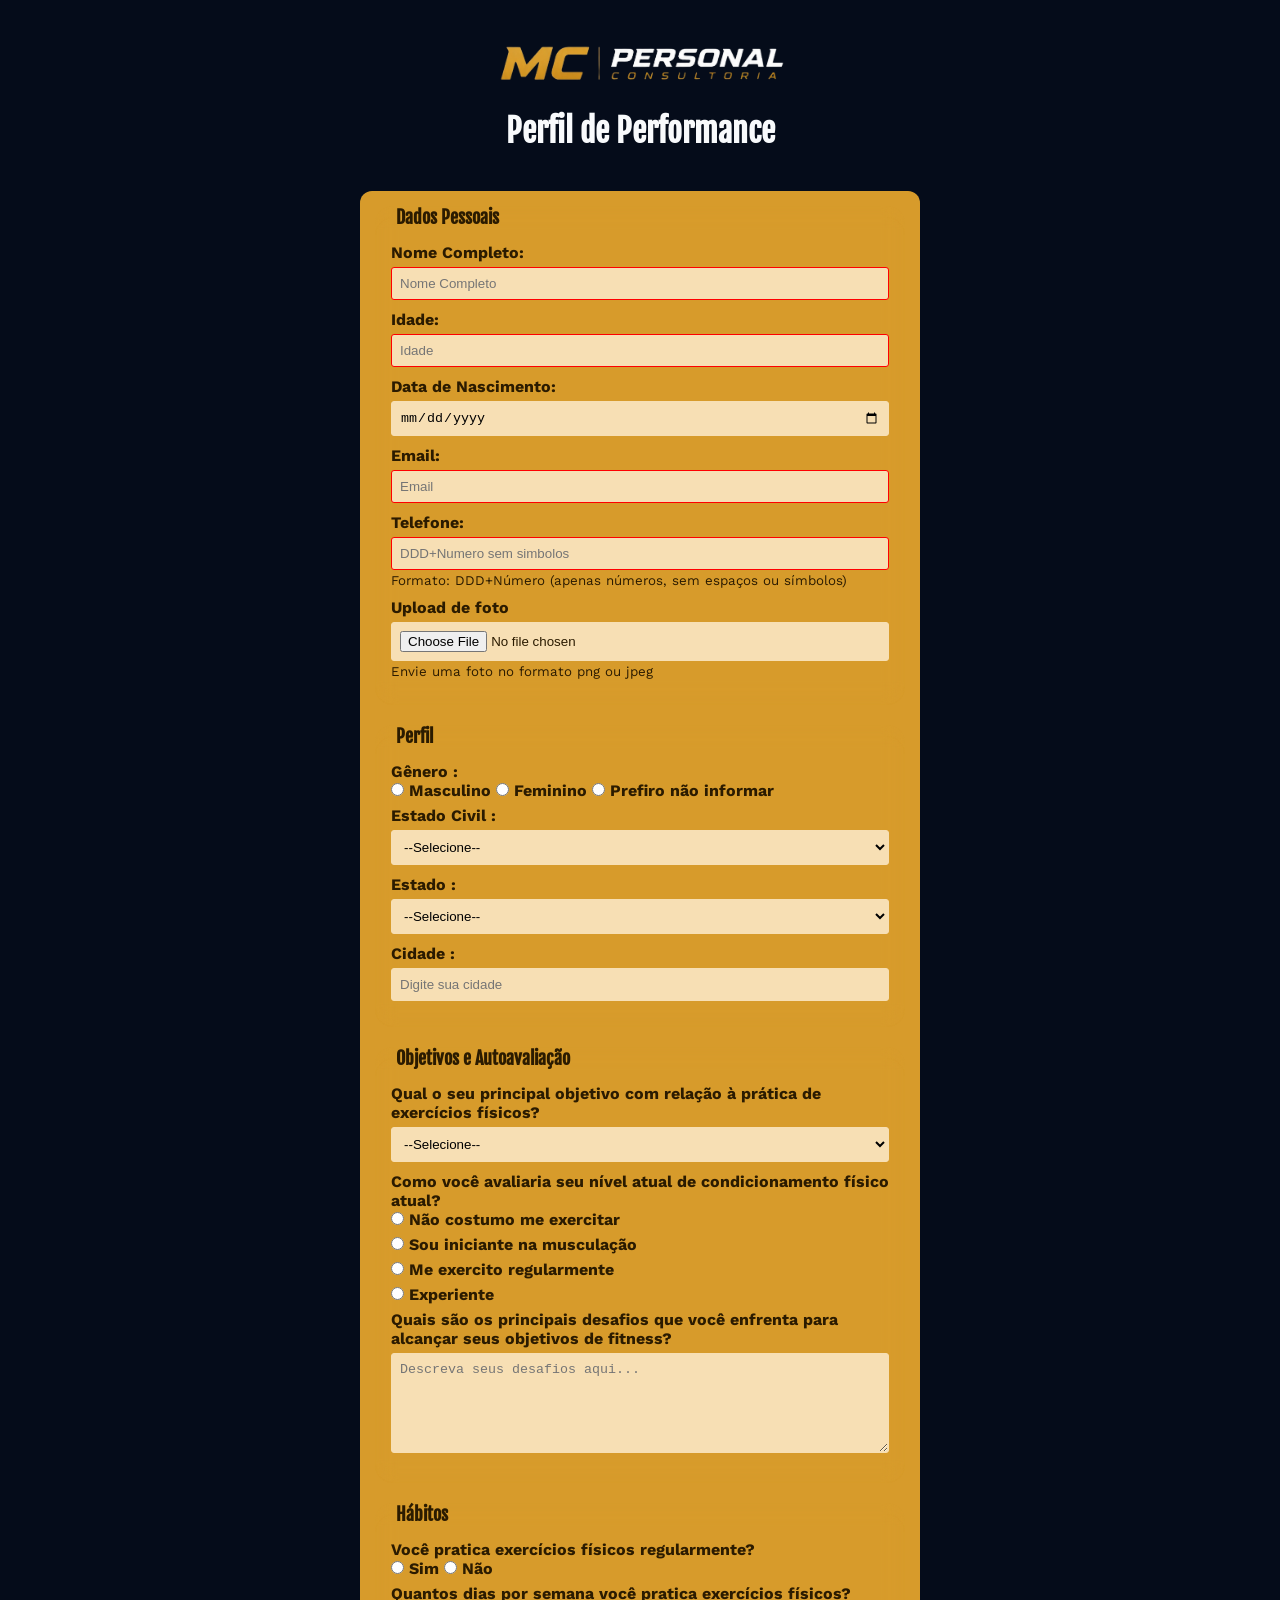
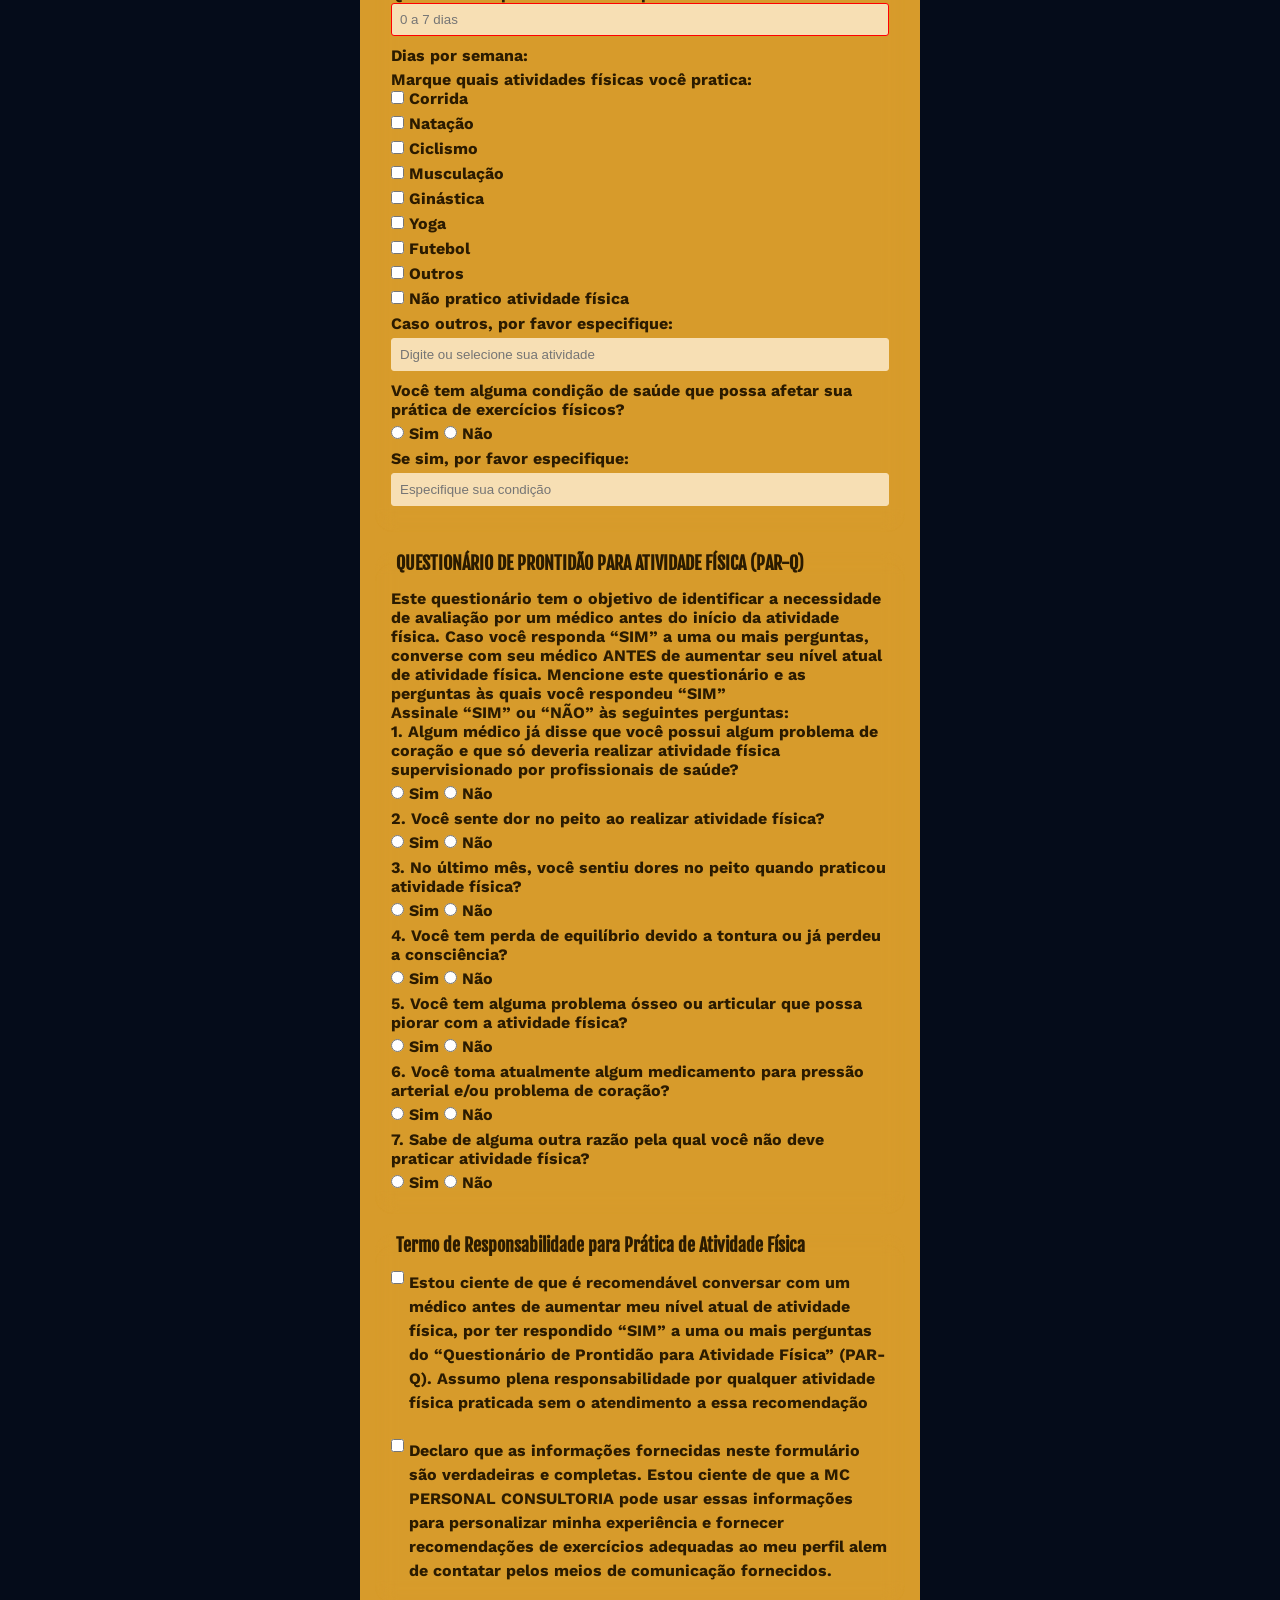
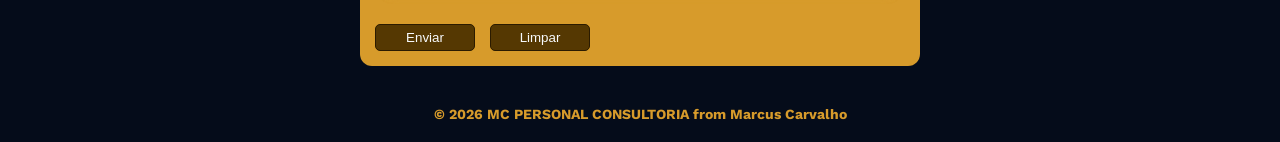
==== form.html @ f542020c "Cria pagina inicial e personalização de css completas" ====
<!DOCTYPE html>
<html lang="pt-br">
<head>
    <meta charset="UTF-8">
    <meta name="viewport" content="width=device-width, initial-scale=1.0">
    <meta name="description" content="Formulário de perfil de performance para personalização de treinos e acompanhamento de clientes da MC Personal Consultoria.">
    <meta property="og:title" content="Formulário de Perfil de Performance - MC Personal Consultoria">
    <meta property="og:description" content="Preencha o formulário para receber recomendações de exercícios personalizadas e acompanhamento especializado.">
    <meta property="og:image" content="assets/logo.png">
    
    <link rel="icon" href="assets/icon.png" type="image/x-icon">
    <link rel="stylesheet" href="css/style.css">
    <title>Formulário MCPC</title>
</head>
<body>
    <header>
        <img src="assets/logo.png" alt="Logo da MC Personal Consultoria" class="logo">
        <h1>Perfil de Performance</h1>
    </header>
    <main>
        <form action ="https://formsubmit.co/marcuscarvalho307@gmail.com" method = "post"><!-- method get pega os dados e envia na URL. o methodo post envia os dados como um reader em requisição ao backend -->
            <input type="hidden" name="_captcha" value="false">
            <input type="hidden" name="_next" value="sucess.html">   
            <fieldset>
                <legend>Dados Pessoais</legend>
                <label for = "name">Nome Completo:</label>
                <input id="name" type = "text" name = "Nome" placeholder="Nome Completo" required>
            
                 <br>
                <label for = "age">Idade:</label>
                <input id="age" type = "number" name = "Idade" placeholder="Idade" min = "15" max = "100" required>

                <br>
                <label for = "birth">Data de Nascimento:</label>
                <input id="birth" type = "date" name = "Data-de-Nascimento">

                <br>
                <label for = "email">Email:</label>
                <input id="email" type = "email" name = "Email-usuario" placeholder="Email" required>

                <br>
                <label for="phoneNumber">Telefone:</label>
                <input id="phoneNumber" type="tel" name="Telefone" placeholder = "DDD+Numero sem simbolos" pattern = [0-9]{11} required aria-describedby="phonehelp">
                <small id="phonehelp">Formato: DDD+Número (apenas números, sem espaços ou símbolos)</small>
                <br>
                <label for="image"> Upload de foto</label>
                <input id="image" type = "file" name = "Foto-usuario" accept="image/*">
                <small>Envie uma foto no formato png ou jpeg</small>
            </fieldset>
            <fieldset>
                <legend>Perfil</legend>
                <p>Gênero :</p>
                <input id="masc"type = "radio" name = "genero" value = "masculino" required>
                <label for = "masc">Masculino</label>

                <input id="fem"type = "radio" name = "genero" value = "feminino">
                <label for = "fem">Feminino</label>

                <input id="notInformed"type = "radio" name = "genero" value = "notInformed">
                <label for = "notInformed">Prefiro não informar</label>
                <br>
                
                <label for="status">Estado Civil :</label>
                <select id="status" name="estado-civil">
                    <option value="null">--Selecione--</option>
                    <option value="Casado">Casado</option>
                    <option value="Solteiro">Solteiro</option>
                    <option value="Divorciado">Divorciado</option>
                    <option value="casado">União estavel</option>
                </select>

                <br>
                <label for="state">Estado :</label>
                
                <select id="state" name="estado-residencia" required>
                    <option value="null">--Selecione--</option>
                    <option value="acre">Acre</option>
                    <option value="alagoas">Alagoas</option>
                    <option value="amapa">Amapá</option>
                    <option value="amazonas">Amazonas</option>
                    <option value="bahia">Bahia</option>
                    <option value="ceara">Ceará</option>
                    <option value="distrito-federal">Distrito Federal</option>
                    <option value="espirito-santo">Espírito Santo</option>
                    <option value="goias">Goiás</option>
                    <option value="maranha">Maranhão</option>
                    <option value="mato-grosso">Mato Grosso</option>
                    <option value="mato-grosso-do-sul">Mato Grosso do Sul</option>
                    <option value="minas-gerais">Minas Gerais</option>
                    <option value="para">Pará</option>
                    <option value="paraiba">Paraíba</option>
                    <option value="parana">Paraná</option>
                    <option value="pernambuco">Pernambuco</option>
                    <option value="piaui">Piauí</option>
                    <option value="rio-de-janeiro">Rio de Janeiro</option>
                    <option value="rio-grande-do-norte">Rio Grande do Norte</option>
                    <option value="rio-grande-do-sul">Rio Grande do Sul</option>
                    <option value="rondonia">Rondônia</option>
                    <option value="roraima">Roraima</option>
                    <option value="santa-catarina">Santa Catarina</option>
                    <option value="sao-paulo">São Paulo</option>
                    <option value="sergipe">Sergipe</option>
                    <option value="tocantins">Tocantins</option>
                </select>
                <br><label for="city">Cidade :</label>
                <input id="city" type = "text" name = "cidade" placeholder = "Digite sua cidade" >
            </fieldset>

            <fieldset>
                <legend>Objetivos e Autoavaliação</legend>
                <label for="fitnessgoal">Qual o seu principal objetivo com relação à prática de exercícios físicos?</label>
                <select id="fitnessgoal" name="objetivo" >
                    <option value="null">--Selecione--</option>
                    <option value="perda-peso">Perda de peso</option>
                    <option value="ganho-muscular">Ganho muscular</option>
                    <option value="melhora-saude">Melhora da saúde geral</option>
                    <option value="aumento-resistencia">Aumento da resistência física</option>
                    <option value="manutencao">Manter meu peso atual</option>
                </select>
                <br>
                
                <p>Como você avaliaria seu nível atual de condicionamento físico atual?</p>
                <input id="condition" type="radio" name="Nivel-de-treinamento" value="nao-pratico" required>
                <label for="condition">Não costumo me exercitar</label>
                <br>
                <input id="condition2" type="radio" name="Nivel-de-treinamento" value="iniciante">
                <label for="condition2">Sou iniciante na musculação</label>
                <br>
                <input id="condition3" type="radio" name="Nivel-de-treinamento" value="intermediario">
                <label for="condition3">Me exercito regularmente</label>
                <br>
                <input id="condition4" type="radio" name="Nivel-de-treinamento" value="experiente">
                <label for="condition4">Experiente</label>
                <br> 
                <label for="challenges">Quais são os principais desafios que você enfrenta para alcançar seus objetivos de fitness?</label><br>
                <textarea id="challenges" name="Dificuldades" rows="4" cols="50" placeholder="Descreva seus desafios aqui..."></textarea>
            </fieldset>
            <fieldset>
            
                <legend>Hábitos</legend>
                
                <p>Você pratica exercícios físicos regularmente?</p>
                <input id="exerciseYes" type = "radio" name = "habito-de-exercicio" value = "sim">
                <label for = "exerciseYes">Sim</label>
                <input id="exerciseNo" type = "radio" name = "habito-de-exercicio" value = "nao">
                <label for = "exerciseNo">Não</label><br>
                <p>Quantos dias por semana você pratica exercícios físicos?</p>
                
                <input id="frequencia"type = "number" name = "frequencia" min = "0" max = "7" placeholder="0 a 7 dias" required>
                <label for = "frequencia">Dias por semana:</label>

                <p>Marque quais atividades físicas você pratica:</p>
                <input id = "corrida" type="checkbox" name="atividades" value="corrida">
                <label for = "corrida">Corrida</label>
                <br>
                <input id = "natacao" type="checkbox" name="atividades" value="natacao">
                <label for = "natacao">Natação</label>
                <br>
                <input id = "ciclismo" type="checkbox" name="atividades" value="ciclismo">
                <label for = "ciclismo">Ciclismo</label>
                <br>
                <input id = "musculacao" type="checkbox" name="atividades" value="musculacao">
                <label for = "musculacao">Musculação</label>
                <br>
                <input id = "ginastica" type="checkbox" name="atividades" value="ginastica">
                <label for = "ginastica">Ginástica</label>
                <br>
                <input id = "yoga" type="checkbox" name="atividades" value="yoga">
                <label for = "yoga">Yoga</label>
                <br>
                <input id = "futebol" type="checkbox" name="atividades" value="futebol">
                <label for = "futebol">Futebol</label>
                <br>
                <input id = "outros" type="checkbox" name="atividades" value="outros">
                <label for = "outros">Outros</label><br>
                <input id="none" type="checkbox" name="atividades" value="none">
                <label for="none">Não pratico atividade física</label><br>

                <label for="otherexercise">Caso outros, por favor especifique:</label>

                <input list="exerciseOptions" id="otherexercise" name="Outras-atividades" type="text" placeholder="Digite ou selecione sua atividade">
                <datalist id="exerciseOptions">
                    <option value="exercicio-funcional">Exercício Funcional</option>
                    <option value="cardio">Cardio</option>
                    <option value="pilates">Pilates</option>
                    <option value="esporte-alternativo">Esporte Alternativo</option>
                    <option value="artes-marciais">Artes Marciais</option>
                </datalist>
                <br>
                <label for="healthCondition">Você tem alguma condição de saúde que possa afetar sua prática de exercícios físicos?</label><br>
                <input id="healthCondition" type="radio" name="Condicao-Saude" value="sim" required>
                <label for="healthCondition">Sim</label>
                <input id="healthConditionNo" type="radio" name="Condicao-Saude" value="nao">
                <label for="healthConditionNo">Não</label>
                <br>
                <label for="healthDetails">Se sim, por favor especifique:</label>
                <input id="healthDetails" type="text" name="detalhes-condicao-saude" placeholder="Especifique sua condição">
            </fieldset>
            <fieldset>
                <legend>QUESTIONÁRIO DE PRONTIDÃO PARA ATIVIDADE FÍSICA (PAR-Q)</legend>
                <p>Este questionário tem o objetivo de identificar a necessidade de avaliação por um médico antes do início da atividade física. Caso você responda “SIM” a uma ou mais perguntas, converse com seu médico ANTES de aumentar seu nível atual de atividade física. Mencione este questionário e as perguntas às quais você respondeu “SIM”</p>
                <p>Assinale “SIM” ou “NÃO” às seguintes perguntas:</p>
                <label for="q1">1. Algum médico já disse que você possui algum problema de coração e que só deveria realizar atividade física supervisionado por profissionais de saúde?</label><br>
                <input id="q1" type="radio" name="parq1" value="sim" required>
                <label for="q1">Sim</label>
                <input id="q1no" type="radio" name="parq1" value="nao">
                <label for="q1no">Não</label><br>

                <label for="q2">2. Você sente dor no peito ao realizar atividade física?</label><br>
                <input id="q2" type="radio" name="parq2" value="sim" required>
                <label for="q2">Sim</label>
                <input id="q2no" type="radio" name="parq2" value="nao">
                <label for="q2no">Não</label><br>

                <label for="q3">3. No último mês, você sentiu dores no peito quando praticou atividade física?</label><br>
                <input id="q3" type="radio" name="parq3" value="sim" required>
                <label for="q3">Sim</label>
                <input id="q3no" type="radio" name="parq3" value="nao">
                <label for="q3no">Não</label><br>

                <label for="q4">4. Você tem perda de equilíbrio devido a tontura ou já perdeu a consciência?</label><br>
                <input id="q4" type="radio" name="parq4" value="sim" required>
                <label for="q4">Sim</label>
                <input id="q4no" type="radio" name="parq4" value="nao">
                <label for="q4no">Não</label><br>

                <label for="q5">5. Você tem alguma problema ósseo ou articular que possa piorar com a atividade física?</label><br>
                <input id="q5" type="radio" name="parq5" value ="sim" required>
                <label for="q5">Sim</label>
                <input id="q5no" type="radio" name="parq5" value="nao">
                <label for="q5no">Não</label><br>

                <label for="q6">6. Você toma atualmente algum medicamento para pressão arterial e/ou problema de coração?</label><br>
                <input id="q6" type="radio" name="parq6" value="sim" required>
                <label for="q6">Sim</label>
                <input id="q6no" type="radio" name="parq6" value="nao">
                <label for="q6no">Não</label><br>

                <label for="q7">7. Sabe de alguma outra razão pela qual você não deve praticar atividade física?</label><br>
                <input id="q7" type="radio" name="parq7" value="sim" required>
                <label for="q7">Sim</label>
                <input id="q7no" type="radio" name="parq7" value="nao">
                <label for="q7no">Não</label><br>

            </fieldset>
            <fieldset>
                <legend>Termo de Responsabilidade para Prática de Atividade Física</legend>
                
                <label class="checkbox-label" for="userLgpdTerm">
                    <input id="userLgpdTerm" type="checkbox" name="userLgpd" value="Accepted" required> <strong>Estou ciente de que é recomendável conversar com um médico antes de aumentar meu nível atual de atividade física, por ter respondido “SIM” a uma ou mais perguntas do “Questionário de Prontidão para Atividade Física” (PAR-Q). Assumo plena responsabilidade por qualquer atividade física praticada sem o atendimento a essa recomendação</strong>
                </label><br>
                
                <label class="checkbox-label" for="userTerms">
                    <input id="userTerms" type="checkbox" name="userTerms" value="Accepted" required>
                    <strong>Declaro que as informações fornecidas neste formulário são verdadeiras e completas. Estou ciente de que a MC PERSONAL CONSULTORIA pode usar essas informações para personalizar minha experiência e fornecer recomendações de exercícios adequadas ao meu perfil alem de contatar pelos meios de comunicação fornecidos.</strong>
                </label>
            </fieldset>
            
            <button type="submit" aria-label="Enviar formulário">Enviar</button> 
            <button type="reset" aria-label="Limpar formulário">Limpar</button>            
        </form>
    </main>
    <footer>
        <p class="devby">© 2026 MC PERSONAL CONSULTORIA from <a class = "linkdevby" href="https://www.instagram.com/marcuscrvl/" target="_blank">Marcus Carvalho</a></p>
    </footer>
</body>
</html>
---- css/style.css ----
@import url('https://fonts.googleapis.com/css2?family=Fjalla+One&family=Work+Sans:ital,wght@0,100..900;1,100..900&display=swap');

:root{
    /* Cores */
    --primary-color: #050c1a;
    --secondary-color: #D79B2B;
    --tertiary-color: #f7dfb4;
    --accent-color: #553802;
    --light-color: #F8FAFC;
    --alternate-color: #2b1b00;

    /* Tipografia */
    --title-font: 'Fjalla One', sans-serif;
    --secondary-font: 'Work Sans', sans-serif; 
}
* {
    box-sizing: border-box;
    margin: 0;
    padding: 0;

}

body {
    font-family: var(--secondary-font);
    background-color: var(--primary-color);
    color:var(--alternate-color);
    margin: 0;
    padding: 20px;
    align-items: center;
    display: flex;
    flex-direction: column;
    width: 100%;
    max-width: 600px;
    margin: 0 auto;
}
header {
    text-align: center;
    margin-bottom: 20px;
}

.logo, .logo-sucess-page{
    width: 300px;
    height: auto;
    margin-top: 20px;
    margin-bottom: 20px;
}
h1 {
    font-family: var(--title-font);
    color: var(--light-color);
    margin-bottom: 20px;
}
p{
    font-weight: bold;
}

form {
    background-color: var(--secondary-color);
    padding: 15px;
    border-radius: 12px;
    
}
fieldset{
    padding: 15px;
    border: 1px solid rgba(215,155,43,.2);
    border-radius: 18px;
    backdrop-filter: blur(10px);
    margin-bottom: 20px;
}
legend {
    font-weight: bold;
    font-size: 18px;
    font-family: var(--title-font);
    padding: 0 5px;   
}
label{
    display: inline-block;
    margin-bottom: 5px;
    font-weight: bold;
}
input[type="tel"], 
input[type="file"]{
    margin-bottom: 0px;
}
small{
    display: inline-block;
    margin-bottom: 10px;
    
}

.checkbox-label{
    display:flex;
    align-items:flex-start;
    gap: 5px;
    line-height: 1.5;
}

input, select, textarea{
    width: 100%;
    padding: 8px;
    margin-bottom: 10px;
    border: 1px solid var(--tertiary-color);
    border-radius: 3px;
    background-color: var(--tertiary-color);
    cursor: pointer;
}
textarea{
    min-height: 100px;
}
input[type="checkbox"],
input[type="radio"]{
    width: auto;  
}
input:invalid,select:invalid, textarea:invalid{
    border-color: red;
}
button {
    width: 100px;
    background-color: var(--accent-color);
    color: var(--light-color);
    border: 1px solid var(--alternate-color);
    border-radius: 5px;
    cursor: pointer;
    margin-right: 10px;
    padding: 5px;
}
button[type="submit"]:hover {
    background-color:green;
    transition: background-color 0.3s ease;
}
button[type="reset"]:hover {
    background-color: red;
    transition: background-color 0.3s ease;
}
.devby{
    font-family: var(--secondary-font);
    color: var(--secondary-color);
    margin-top: 20px;
    font-size: 14px;
}
.linkdevby{
    color: var(--secondary-color);
    text-decoration: none;
}
.linkdevby:hover{
    color: var(--accent-color);
    transition: color 1.3s ease;
    
}
footer {
    margin-top: 20px;
    text-align: center;
    
    bottom: 20px;
}
.logo-sucess-page {
    width: 200px;
    height: auto;
    margin-top: 20px;
}
.sucess-title{
    font-family: var(--title-font);
    text-align: center;
    margin-top: 20px;
}


.links-section{
    display: flex;
    flex-direction: column;
    justify-content: center;
    gap: 20px;
    margin-top: 20px;
    align-items: center;
}
.links-sucess{
    background-color: var(--secondary-color);
    color: var(--alternate-color);
    text-decoration: none;
    margin-right: 10px;
    font-size: 24px;
    display: flex;
    align-items: center;
    gap: 10px;
    border: 1px solid var(--secondary-color);
    padding: 10px 20px;
    border-radius: 16px;
    width: 240px;
    justify-content: center;
}
.links-sucess:hover{
    color: var(--accent-color);
    transition: color 0.3s ease;
    transform: scale(1.1);
}
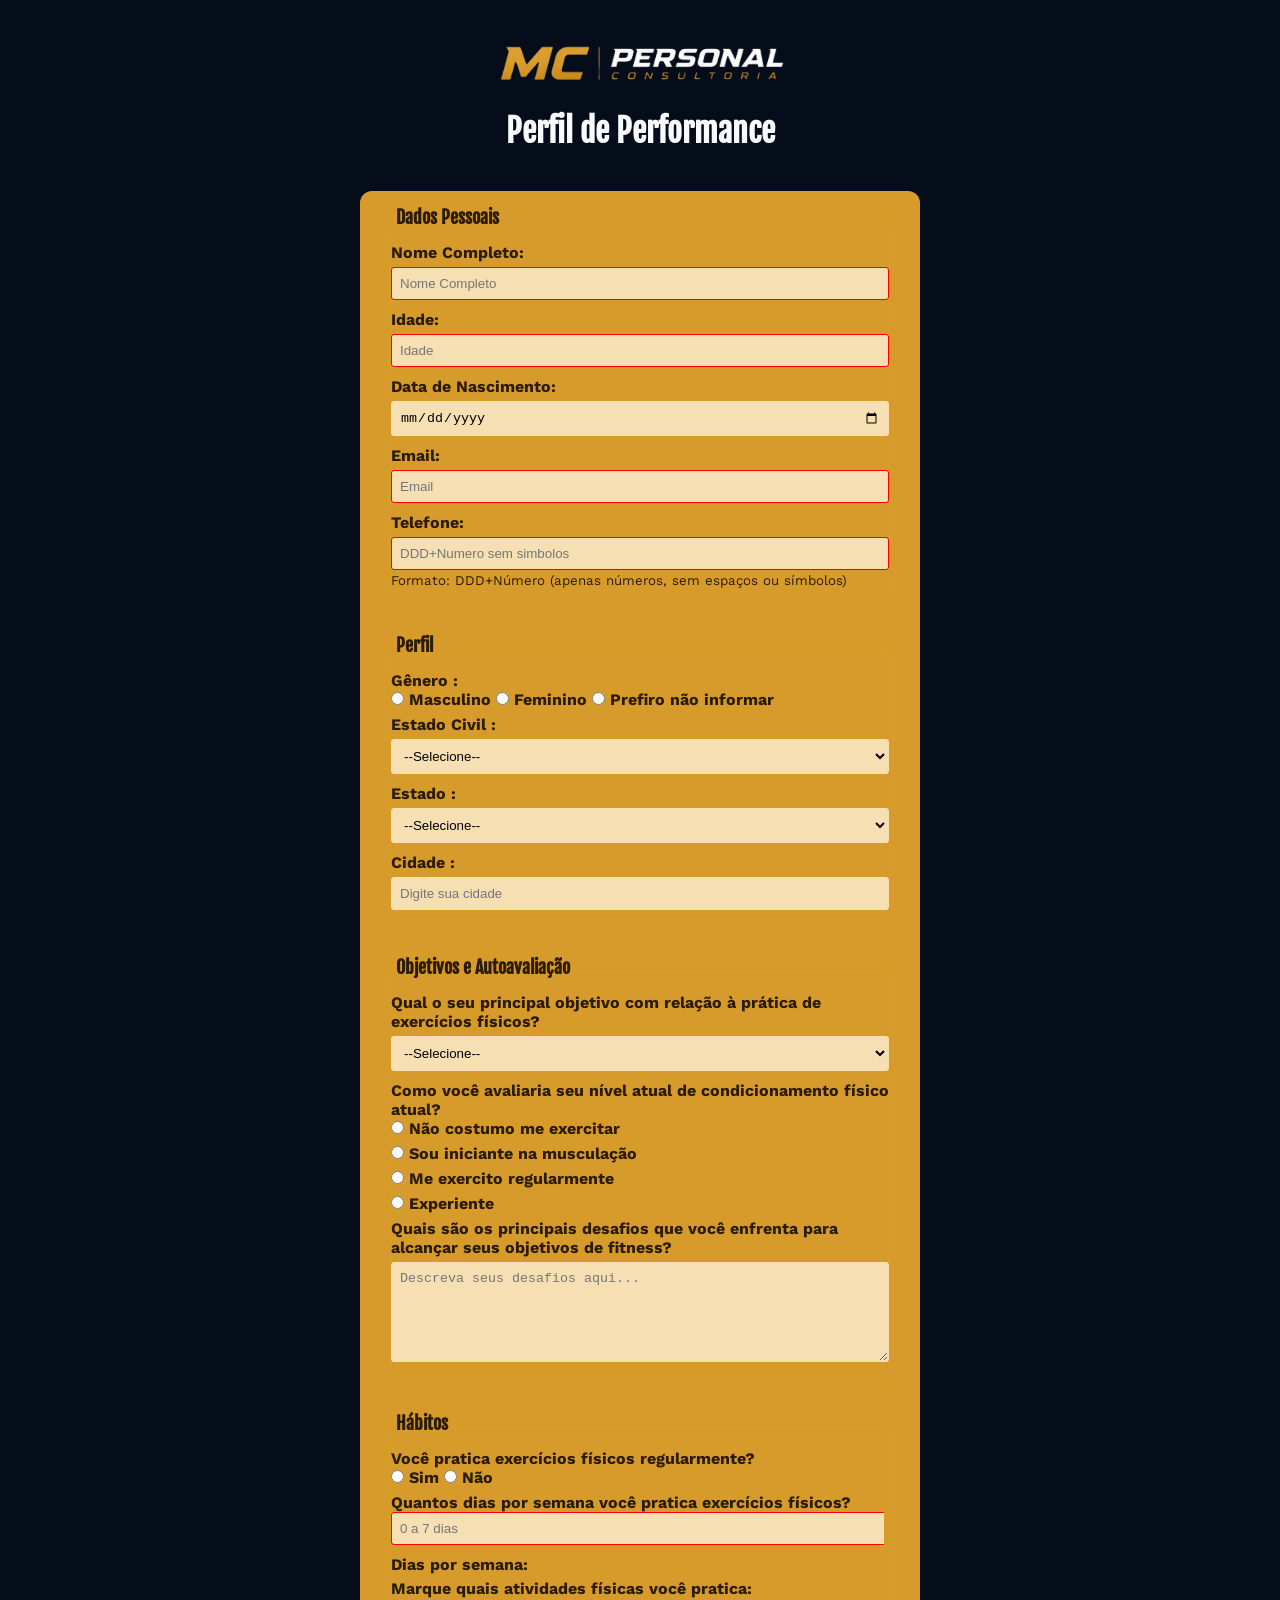
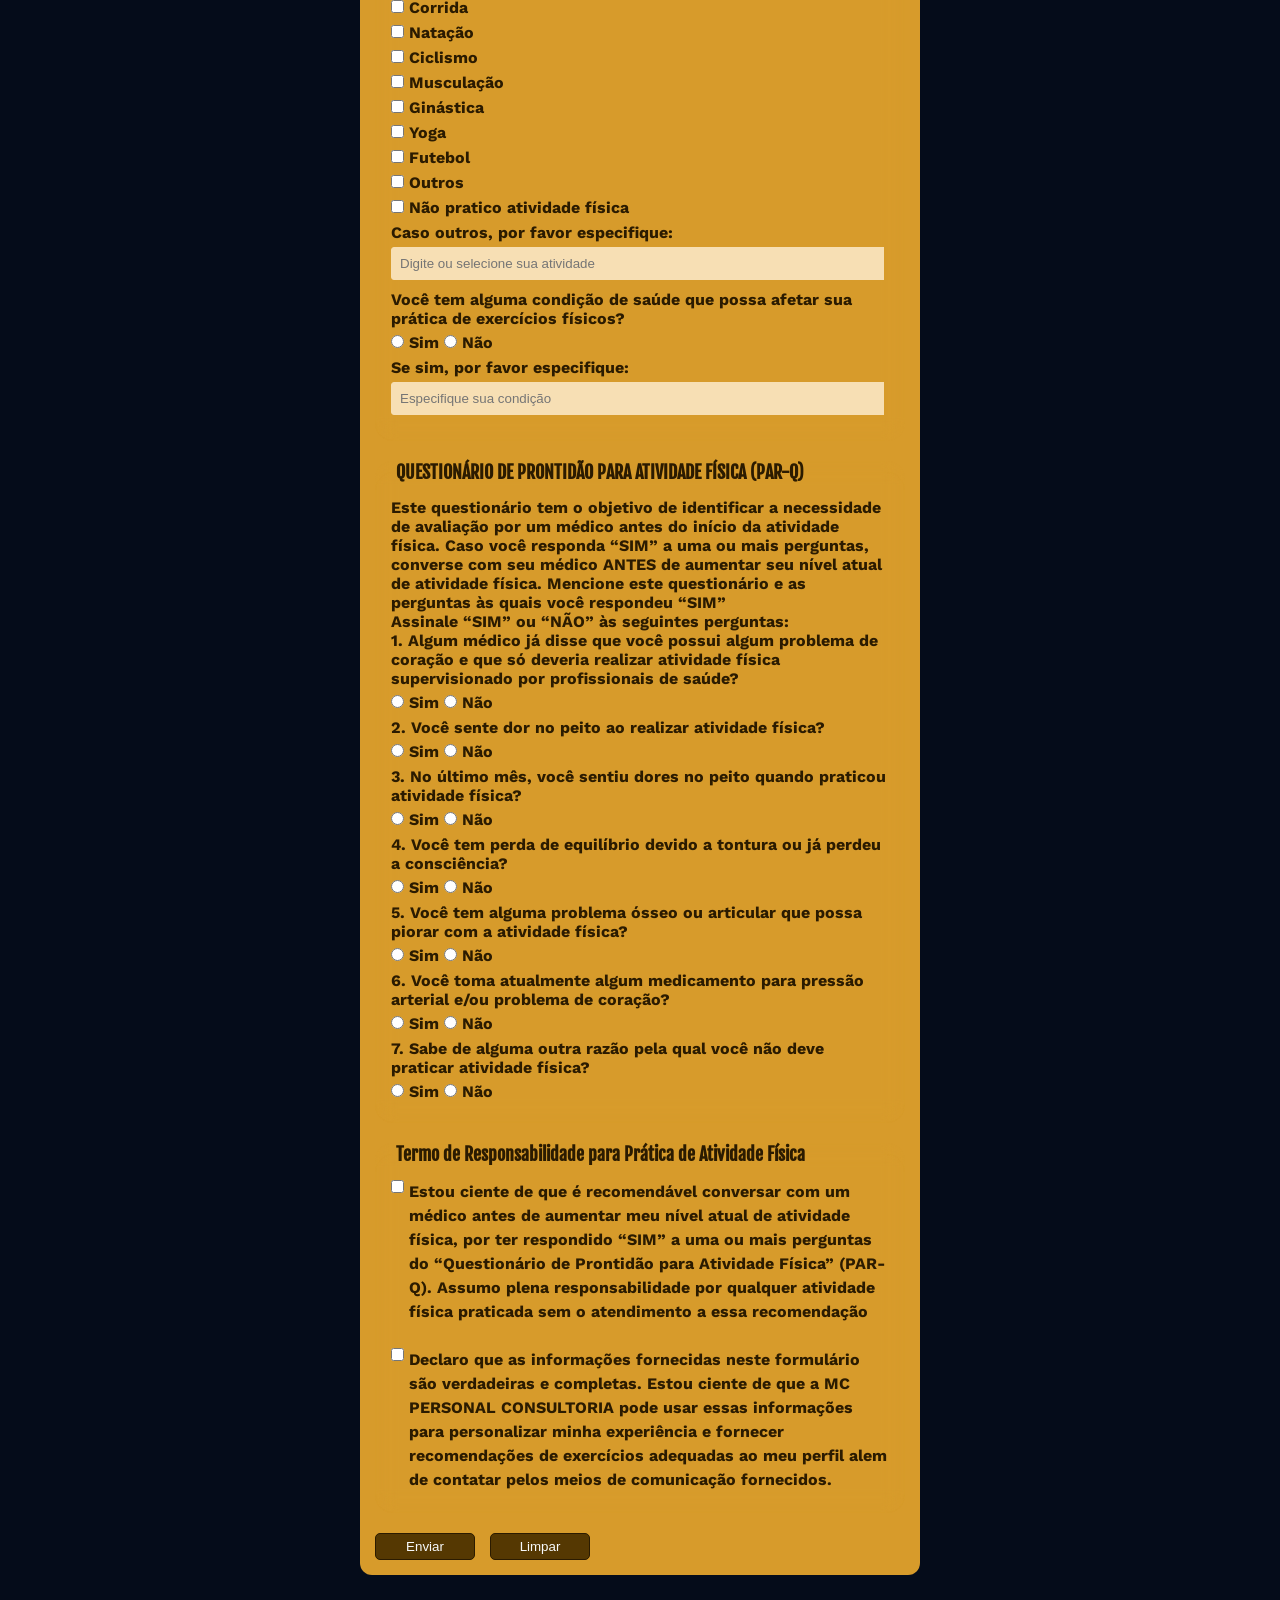
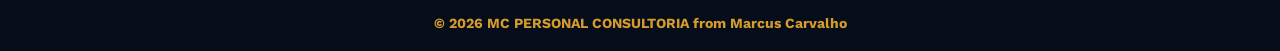
==== commit faa3e316: "faz melhorias no site" ====
--- a/form.html
+++ b/form.html
@@ -1,267 +1,265 @@
 <!DOCTYPE html>
 <html lang="pt-br">
-<head>
-    <meta charset="UTF-8">
-    <meta name="viewport" content="width=device-width, initial-scale=1.0">
-    <meta name="description" content="Formulário de perfil de performance para personalização de treinos e acompanhamento de clientes da MC Personal Consultoria.">
-    <meta property="og:title" content="Formulário de Perfil de Performance - MC Personal Consultoria">
-    <meta property="og:description" content="Preencha o formulário para receber recomendações de exercícios personalizadas e acompanhamento especializado.">
-    <meta property="og:image" content="assets/logo.png">
-    
-    <link rel="icon" href="assets/icon.png" type="image/x-icon">
-    <link rel="stylesheet" href="css/style.css">
-    <title>Formulário MCPC</title>
-</head>
-<body>
-    <header>
-        <img src="assets/logo.png" alt="Logo da MC Personal Consultoria" class="logo">
-        <h1>Perfil de Performance</h1>
-    </header>
-    <main>
-        <form action ="https://formsubmit.co/marcuscarvalho307@gmail.com" method = "post"><!-- method get pega os dados e envia na URL. o methodo post envia os dados como um reader em requisição ao backend -->
-            <input type="hidden" name="_captcha" value="false">
-            <input type="hidden" name="_next" value="sucess.html">   
-            <fieldset>
-                <legend>Dados Pessoais</legend>
-                <label for = "name">Nome Completo:</label>
-                <input id="name" type = "text" name = "Nome" placeholder="Nome Completo" required>
-            
-                 <br>
-                <label for = "age">Idade:</label>
-                <input id="age" type = "number" name = "Idade" placeholder="Idade" min = "15" max = "100" required>
-
-                <br>
-                <label for = "birth">Data de Nascimento:</label>
-                <input id="birth" type = "date" name = "Data-de-Nascimento">
-
-                <br>
-                <label for = "email">Email:</label>
-                <input id="email" type = "email" name = "Email-usuario" placeholder="Email" required>
-
-                <br>
-                <label for="phoneNumber">Telefone:</label>
-                <input id="phoneNumber" type="tel" name="Telefone" placeholder = "DDD+Numero sem simbolos" pattern = [0-9]{11} required aria-describedby="phonehelp">
-                <small id="phonehelp">Formato: DDD+Número (apenas números, sem espaços ou símbolos)</small>
-                <br>
-                <label for="image"> Upload de foto</label>
-                <input id="image" type = "file" name = "Foto-usuario" accept="image/*">
-                <small>Envie uma foto no formato png ou jpeg</small>
-            </fieldset>
-            <fieldset>
-                <legend>Perfil</legend>
-                <p>Gênero :</p>
-                <input id="masc"type = "radio" name = "genero" value = "masculino" required>
-                <label for = "masc">Masculino</label>
-
-                <input id="fem"type = "radio" name = "genero" value = "feminino">
-                <label for = "fem">Feminino</label>
-
-                <input id="notInformed"type = "radio" name = "genero" value = "notInformed">
-                <label for = "notInformed">Prefiro não informar</label>
-                <br>
+    <head>
+        <meta charset="UTF-8">
+        <meta name="viewport" content="width=device-width, initial-scale=1.0">
+        <meta name="description" content="Formulário de perfil de performance para personalização de treinos e acompanhamento de clientes da MC Personal Consultoria.">
+        <meta property="og:title" content="Formulário de Perfil de Performance - MC Personal Consultoria">
+        <meta property="og:description" content="Preencha o formulário para receber recomendações de exercícios personalizadas e acompanhamento especializado.">
+        <meta property="og:image" content="assets/logo.png">
+        
+        <link rel="icon" href="assets/icon.png" type="image/x-icon">
+        <link rel="stylesheet" href="css/style.css">
+        <title>Formulário MCPC</title>
+    </head>
+    <body>
+        <header>
+            <img src="assets/logo.png" alt="Logo da MC Personal Consultoria" class="logo">
+            <h1>Perfil de Performance</h1>
+        </header>
+        <main>
+            <form action ="https://formsubmit.co/marcuscarvalho307@gmail.com" method = "POST"><!-- method get pega os dados e envia na URL. o methodo post envia os dados como um reader em requisição ao backend --><input type="hidden" name="_template" value="table">
+                <input type="hidden" name="_subject" value="Novo lead MC Personal">
+                <input type="hidden" name="_captcha" value="false">
+                <input type="hidden" name="_next" value="https://marcuscvl.github.io/Forms-de-pesquisa-mcpersonal/sucess.html">   
+                <fieldset>
+                    <legend>Dados Pessoais</legend>
+                    <label for = "name">Nome Completo:</label>
+                    <input id="name" type = "text" name = "Nome" placeholder="Nome Completo" required>
                 
-                <label for="status">Estado Civil :</label>
-                <select id="status" name="estado-civil">
-                    <option value="null">--Selecione--</option>
-                    <option value="Casado">Casado</option>
-                    <option value="Solteiro">Solteiro</option>
-                    <option value="Divorciado">Divorciado</option>
-                    <option value="casado">União estavel</option>
-                </select>
-
-                <br>
-                <label for="state">Estado :</label>
+                    <br>
+                    <label for = "age">Idade:</label>
+                    <input id="age" type = "number" name = "Idade" placeholder="Idade" min = "15" max = "100" required>
+
+                    <br>
+                    <label for = "birth">Data de Nascimento:</label>
+                    <input id="birth" type = "date" name = "Data-de-Nascimento">
+
+                    <br>
+                    <label for = "email">Email:</label>
+                    <input id="email" type = "email" name = "Email-usuario" placeholder="Email" required>
+
+                    <br>
+                    <label for="phoneNumber">Telefone:</label>
+                    <input id="phoneNumber" type="tel" name="Telefone" placeholder = "DDD+Numero sem simbolos" pattern = [0-9]{11} required aria-describedby="phonehelp">
+                    <small id="phonehelp">Formato: DDD+Número (apenas números, sem espaços ou símbolos)</small>
+                    
+                </fieldset>
+                <fieldset>
+                    <legend>Perfil</legend>
+                    <p>Gênero :</p>
+                    <input id="masc"type = "radio" name = "genero" value = "masculino" required>
+                    <label for = "masc">Masculino</label>
+
+                    <input id="fem"type = "radio" name = "genero" value = "feminino">
+                    <label for = "fem">Feminino</label>
+
+                    <input id="notInformed"type = "radio" name = "genero" value = "notInformed">
+                    <label for = "notInformed">Prefiro não informar</label>
+                    <br>
+                    
+                    <label for="status">Estado Civil :</label>
+                    <select id="status" name="estado-civil">
+                        <option value="null">--Selecione--</option>
+                        <option value="Casado">Casado</option>
+                        <option value="Solteiro">Solteiro</option>
+                        <option value="Divorciado">Divorciado</option>
+                        <option value="casado">União estavel</option>
+                    </select>
+
+                    <br>
+                    <label for="state">Estado :</label>
+                    
+                    <select id="state" name="estado-residencia" required>
+                        <option value="null">--Selecione--</option>
+                        <option value="acre">Acre</option>
+                        <option value="alagoas">Alagoas</option>
+                        <option value="amapa">Amapá</option>
+                        <option value="amazonas">Amazonas</option>
+                        <option value="bahia">Bahia</option>
+                        <option value="ceara">Ceará</option>
+                        <option value="distrito-federal">Distrito Federal</option>
+                        <option value="espirito-santo">Espírito Santo</option>
+                        <option value="goias">Goiás</option>
+                        <option value="maranha">Maranhão</option>
+                        <option value="mato-grosso">Mato Grosso</option>
+                        <option value="mato-grosso-do-sul">Mato Grosso do Sul</option>
+                        <option value="minas-gerais">Minas Gerais</option>
+                        <option value="para">Pará</option>
+                        <option value="paraiba">Paraíba</option>
+                        <option value="parana">Paraná</option>
+                        <option value="pernambuco">Pernambuco</option>
+                        <option value="piaui">Piauí</option>
+                        <option value="rio-de-janeiro">Rio de Janeiro</option>
+                        <option value="rio-grande-do-norte">Rio Grande do Norte</option>
+                        <option value="rio-grande-do-sul">Rio Grande do Sul</option>
+                        <option value="rondonia">Rondônia</option>
+                        <option value="roraima">Roraima</option>
+                        <option value="santa-catarina">Santa Catarina</option>
+                        <option value="sao-paulo">São Paulo</option>
+                        <option value="sergipe">Sergipe</option>
+                        <option value="tocantins">Tocantins</option>
+                    </select>
+                    <br><label for="city">Cidade :</label>
+                    <input id="city" type = "text" name = "cidade" placeholder = "Digite sua cidade" >
+                </fieldset>
+
+                <fieldset>
+                    <legend>Objetivos e Autoavaliação</legend>
+                    <label for="fitnessgoal">Qual o seu principal objetivo com relação à prática de exercícios físicos?</label>
+                    <select id="fitnessgoal" name="objetivo" >
+                        <option value="null">--Selecione--</option>
+                        <option value="perda-peso">Perda de peso</option>
+                        <option value="ganho-muscular">Ganho muscular</option>
+                        <option value="melhora-saude">Melhora da saúde geral</option>
+                        <option value="aumento-resistencia">Aumento da resistência física</option>
+                        <option value="manutencao">Manter meu peso atual</option>
+                    </select>
+                    <br>
+                    
+                    <p>Como você avaliaria seu nível atual de condicionamento físico atual?</p>
+                    <input id="condition" type="radio" name="Nivel-de-treinamento" value="nao-pratico" required>
+                    <label for="condition">Não costumo me exercitar</label>
+                    <br>
+                    <input id="condition2" type="radio" name="Nivel-de-treinamento" value="iniciante">
+                    <label for="condition2">Sou iniciante na musculação</label>
+                    <br>
+                    <input id="condition3" type="radio" name="Nivel-de-treinamento" value="intermediario">
+                    <label for="condition3">Me exercito regularmente</label>
+                    <br>
+                    <input id="condition4" type="radio" name="Nivel-de-treinamento" value="experiente">
+                    <label for="condition4">Experiente</label>
+                    <br> 
+                    <label for="challenges">Quais são os principais desafios que você enfrenta para alcançar seus objetivos de fitness?</label><br>
+                    <textarea id="challenges" name="Dificuldades" rows="4" cols="50" placeholder="Descreva seus desafios aqui..."></textarea>
+                </fieldset>
+                <fieldset>
                 
-                <select id="state" name="estado-residencia" required>
-                    <option value="null">--Selecione--</option>
-                    <option value="acre">Acre</option>
-                    <option value="alagoas">Alagoas</option>
-                    <option value="amapa">Amapá</option>
-                    <option value="amazonas">Amazonas</option>
-                    <option value="bahia">Bahia</option>
-                    <option value="ceara">Ceará</option>
-                    <option value="distrito-federal">Distrito Federal</option>
-                    <option value="espirito-santo">Espírito Santo</option>
-                    <option value="goias">Goiás</option>
-                    <option value="maranha">Maranhão</option>
-                    <option value="mato-grosso">Mato Grosso</option>
-                    <option value="mato-grosso-do-sul">Mato Grosso do Sul</option>
-                    <option value="minas-gerais">Minas Gerais</option>
-                    <option value="para">Pará</option>
-                    <option value="paraiba">Paraíba</option>
-                    <option value="parana">Paraná</option>
-                    <option value="pernambuco">Pernambuco</option>
-                    <option value="piaui">Piauí</option>
-                    <option value="rio-de-janeiro">Rio de Janeiro</option>
-                    <option value="rio-grande-do-norte">Rio Grande do Norte</option>
-                    <option value="rio-grande-do-sul">Rio Grande do Sul</option>
-                    <option value="rondonia">Rondônia</option>
-                    <option value="roraima">Roraima</option>
-                    <option value="santa-catarina">Santa Catarina</option>
-                    <option value="sao-paulo">São Paulo</option>
-                    <option value="sergipe">Sergipe</option>
-                    <option value="tocantins">Tocantins</option>
-                </select>
-                <br><label for="city">Cidade :</label>
-                <input id="city" type = "text" name = "cidade" placeholder = "Digite sua cidade" >
-            </fieldset>
-
-            <fieldset>
-                <legend>Objetivos e Autoavaliação</legend>
-                <label for="fitnessgoal">Qual o seu principal objetivo com relação à prática de exercícios físicos?</label>
-                <select id="fitnessgoal" name="objetivo" >
-                    <option value="null">--Selecione--</option>
-                    <option value="perda-peso">Perda de peso</option>
-                    <option value="ganho-muscular">Ganho muscular</option>
-                    <option value="melhora-saude">Melhora da saúde geral</option>
-                    <option value="aumento-resistencia">Aumento da resistência física</option>
-                    <option value="manutencao">Manter meu peso atual</option>
-                </select>
-                <br>
+                    <legend>Hábitos</legend>
+                    
+                    <p>Você pratica exercícios físicos regularmente?</p>
+                    <input id="exerciseYes" type = "radio" name = "habito-de-exercicio" value = "sim">
+                    <label for = "exerciseYes">Sim</label>
+                    <input id="exerciseNo" type = "radio" name = "habito-de-exercicio" value = "nao">
+                    <label for = "exerciseNo">Não</label><br>
+                    <p>Quantos dias por semana você pratica exercícios físicos?</p>
+                    
+                    <input id="frequencia"type = "number" name = "frequencia" min = "0" max = "7" placeholder="0 a 7 dias" required>
+                    <label for = "frequencia">Dias por semana:</label>
+
+                    <p>Marque quais atividades físicas você pratica:</p>
+                    <input id = "corrida" type="checkbox" name="atividades" value="corrida">
+                    <label for = "corrida">Corrida</label>
+                    <br>
+                    <input id = "natacao" type="checkbox" name="atividades" value="natacao">
+                    <label for = "natacao">Natação</label>
+                    <br>
+                    <input id = "ciclismo" type="checkbox" name="atividades" value="ciclismo">
+                    <label for = "ciclismo">Ciclismo</label>
+                    <br>
+                    <input id = "musculacao" type="checkbox" name="atividades" value="musculacao">
+                    <label for = "musculacao">Musculação</label>
+                    <br>
+                    <input id = "ginastica" type="checkbox" name="atividades" value="ginastica">
+                    <label for = "ginastica">Ginástica</label>
+                    <br>
+                    <input id = "yoga" type="checkbox" name="atividades" value="yoga">
+                    <label for = "yoga">Yoga</label>
+                    <br>
+                    <input id = "futebol" type="checkbox" name="atividades" value="futebol">
+                    <label for = "futebol">Futebol</label>
+                    <br>
+                    <input id = "outros" type="checkbox" name="atividades" value="outros">
+                    <label for = "outros">Outros</label><br>
+                    <input id="none" type="checkbox" name="atividades" value="none">
+                    <label for="none">Não pratico atividade física</label><br>
+
+                    <label for="otherexercise">Caso outros, por favor especifique:</label>
+
+                    <input list="exerciseOptions" id="otherexercise" name="Outras-atividades" type="text" placeholder="Digite ou selecione sua atividade">
+                    <datalist id="exerciseOptions">
+                        <option value="exercicio-funcional">Exercício Funcional</option>
+                        <option value="cardio">Cardio</option>
+                        <option value="pilates">Pilates</option>
+                        <option value="esporte-alternativo">Esporte Alternativo</option>
+                        <option value="artes-marciais">Artes Marciais</option>
+                    </datalist>
+                    <br>
+                    <label for="healthCondition">Você tem alguma condição de saúde que possa afetar sua prática de exercícios físicos?</label><br>
+                    <input id="healthCondition" type="radio" name="Condicao-Saude" value="sim" required>
+                    <label for="healthCondition">Sim</label>
+                    <input id="healthConditionNo" type="radio" name="Condicao-Saude" value="nao">
+                    <label for="healthConditionNo">Não</label>
+                    <br>
+                    <label for="healthDetails">Se sim, por favor especifique:</label>
+                    <input id="healthDetails" type="text" name="detalhes-condicao-saude" placeholder="Especifique sua condição">
+                </fieldset>
+                <fieldset>
+                    <legend>QUESTIONÁRIO DE PRONTIDÃO PARA ATIVIDADE FÍSICA (PAR-Q)</legend>
+                    <p>Este questionário tem o objetivo de identificar a necessidade de avaliação por um médico antes do início da atividade física. Caso você responda “SIM” a uma ou mais perguntas, converse com seu médico ANTES de aumentar seu nível atual de atividade física. Mencione este questionário e as perguntas às quais você respondeu “SIM”</p>
+                    <p>Assinale “SIM” ou “NÃO” às seguintes perguntas:</p>
+                    <label for="q1">1. Algum médico já disse que você possui algum problema de coração e que só deveria realizar atividade física supervisionado por profissionais de saúde?</label><br>
+                    <input id="q1" type="radio" name="parq1" value="sim" required>
+                    <label for="q1">Sim</label>
+                    <input id="q1no" type="radio" name="parq1" value="nao">
+                    <label for="q1no">Não</label><br>
+
+                    <label for="q2">2. Você sente dor no peito ao realizar atividade física?</label><br>
+                    <input id="q2" type="radio" name="parq2" value="sim" required>
+                    <label for="q2">Sim</label>
+                    <input id="q2no" type="radio" name="parq2" value="nao">
+                    <label for="q2no">Não</label><br>
+
+                    <label for="q3">3. No último mês, você sentiu dores no peito quando praticou atividade física?</label><br>
+                    <input id="q3" type="radio" name="parq3" value="sim" required>
+                    <label for="q3">Sim</label>
+                    <input id="q3no" type="radio" name="parq3" value="nao">
+                    <label for="q3no">Não</label><br>
+
+                    <label for="q4">4. Você tem perda de equilíbrio devido a tontura ou já perdeu a consciência?</label><br>
+                    <input id="q4" type="radio" name="parq4" value="sim" required>
+                    <label for="q4">Sim</label>
+                    <input id="q4no" type="radio" name="parq4" value="nao">
+                    <label for="q4no">Não</label><br>
+
+                    <label for="q5">5. Você tem alguma problema ósseo ou articular que possa piorar com a atividade física?</label><br>
+                    <input id="q5" type="radio" name="parq5" value ="sim" required>
+                    <label for="q5">Sim</label>
+                    <input id="q5no" type="radio" name="parq5" value="nao">
+                    <label for="q5no">Não</label><br>
+
+                    <label for="q6">6. Você toma atualmente algum medicamento para pressão arterial e/ou problema de coração?</label><br>
+                    <input id="q6" type="radio" name="parq6" value="sim" required>
+                    <label for="q6">Sim</label>
+                    <input id="q6no" type="radio" name="parq6" value="nao">
+                    <label for="q6no">Não</label><br>
+
+                    <label for="q7">7. Sabe de alguma outra razão pela qual você não deve praticar atividade física?</label><br>
+                    <input id="q7" type="radio" name="parq7" value="sim" required>
+                    <label for="q7">Sim</label>
+                    <input id="q7no" type="radio" name="parq7" value="nao">
+                    <label for="q7no">Não</label><br>
+
+                </fieldset>
+                <fieldset>
+                    <legend>Termo de Responsabilidade para Prática de Atividade Física</legend>
+                    
+                    <label class="checkbox-label" for="userLgpdTerm">
+                        <input id="userLgpdTerm" type="checkbox" name="userLgpd" value="Accepted" required> <strong>Estou ciente de que é recomendável conversar com um médico antes de aumentar meu nível atual de atividade física, por ter respondido “SIM” a uma ou mais perguntas do “Questionário de Prontidão para Atividade Física” (PAR-Q). Assumo plena responsabilidade por qualquer atividade física praticada sem o atendimento a essa recomendação</strong>
+                    </label><br>
+                    
+                    <label class="checkbox-label" for="userTerms">
+                        <input id="userTerms" type="checkbox" name="userTerms" value="Accepted" required>
+                        <strong>Declaro que as informações fornecidas neste formulário são verdadeiras e completas. Estou ciente de que a MC PERSONAL CONSULTORIA pode usar essas informações para personalizar minha experiência e fornecer recomendações de exercícios adequadas ao meu perfil alem de contatar pelos meios de comunicação fornecidos.</strong>
+                    </label>
+                </fieldset>
                 
-                <p>Como você avaliaria seu nível atual de condicionamento físico atual?</p>
-                <input id="condition" type="radio" name="Nivel-de-treinamento" value="nao-pratico" required>
-                <label for="condition">Não costumo me exercitar</label>
-                <br>
-                <input id="condition2" type="radio" name="Nivel-de-treinamento" value="iniciante">
-                <label for="condition2">Sou iniciante na musculação</label>
-                <br>
-                <input id="condition3" type="radio" name="Nivel-de-treinamento" value="intermediario">
-                <label for="condition3">Me exercito regularmente</label>
-                <br>
-                <input id="condition4" type="radio" name="Nivel-de-treinamento" value="experiente">
-                <label for="condition4">Experiente</label>
-                <br> 
-                <label for="challenges">Quais são os principais desafios que você enfrenta para alcançar seus objetivos de fitness?</label><br>
-                <textarea id="challenges" name="Dificuldades" rows="4" cols="50" placeholder="Descreva seus desafios aqui..."></textarea>
-            </fieldset>
-            <fieldset>
-            
-                <legend>Hábitos</legend>
-                
-                <p>Você pratica exercícios físicos regularmente?</p>
-                <input id="exerciseYes" type = "radio" name = "habito-de-exercicio" value = "sim">
-                <label for = "exerciseYes">Sim</label>
-                <input id="exerciseNo" type = "radio" name = "habito-de-exercicio" value = "nao">
-                <label for = "exerciseNo">Não</label><br>
-                <p>Quantos dias por semana você pratica exercícios físicos?</p>
-                
-                <input id="frequencia"type = "number" name = "frequencia" min = "0" max = "7" placeholder="0 a 7 dias" required>
-                <label for = "frequencia">Dias por semana:</label>
-
-                <p>Marque quais atividades físicas você pratica:</p>
-                <input id = "corrida" type="checkbox" name="atividades" value="corrida">
-                <label for = "corrida">Corrida</label>
-                <br>
-                <input id = "natacao" type="checkbox" name="atividades" value="natacao">
-                <label for = "natacao">Natação</label>
-                <br>
-                <input id = "ciclismo" type="checkbox" name="atividades" value="ciclismo">
-                <label for = "ciclismo">Ciclismo</label>
-                <br>
-                <input id = "musculacao" type="checkbox" name="atividades" value="musculacao">
-                <label for = "musculacao">Musculação</label>
-                <br>
-                <input id = "ginastica" type="checkbox" name="atividades" value="ginastica">
-                <label for = "ginastica">Ginástica</label>
-                <br>
-                <input id = "yoga" type="checkbox" name="atividades" value="yoga">
-                <label for = "yoga">Yoga</label>
-                <br>
-                <input id = "futebol" type="checkbox" name="atividades" value="futebol">
-                <label for = "futebol">Futebol</label>
-                <br>
-                <input id = "outros" type="checkbox" name="atividades" value="outros">
-                <label for = "outros">Outros</label><br>
-                <input id="none" type="checkbox" name="atividades" value="none">
-                <label for="none">Não pratico atividade física</label><br>
-
-                <label for="otherexercise">Caso outros, por favor especifique:</label>
-
-                <input list="exerciseOptions" id="otherexercise" name="Outras-atividades" type="text" placeholder="Digite ou selecione sua atividade">
-                <datalist id="exerciseOptions">
-                    <option value="exercicio-funcional">Exercício Funcional</option>
-                    <option value="cardio">Cardio</option>
-                    <option value="pilates">Pilates</option>
-                    <option value="esporte-alternativo">Esporte Alternativo</option>
-                    <option value="artes-marciais">Artes Marciais</option>
-                </datalist>
-                <br>
-                <label for="healthCondition">Você tem alguma condição de saúde que possa afetar sua prática de exercícios físicos?</label><br>
-                <input id="healthCondition" type="radio" name="Condicao-Saude" value="sim" required>
-                <label for="healthCondition">Sim</label>
-                <input id="healthConditionNo" type="radio" name="Condicao-Saude" value="nao">
-                <label for="healthConditionNo">Não</label>
-                <br>
-                <label for="healthDetails">Se sim, por favor especifique:</label>
-                <input id="healthDetails" type="text" name="detalhes-condicao-saude" placeholder="Especifique sua condição">
-            </fieldset>
-            <fieldset>
-                <legend>QUESTIONÁRIO DE PRONTIDÃO PARA ATIVIDADE FÍSICA (PAR-Q)</legend>
-                <p>Este questionário tem o objetivo de identificar a necessidade de avaliação por um médico antes do início da atividade física. Caso você responda “SIM” a uma ou mais perguntas, converse com seu médico ANTES de aumentar seu nível atual de atividade física. Mencione este questionário e as perguntas às quais você respondeu “SIM”</p>
-                <p>Assinale “SIM” ou “NÃO” às seguintes perguntas:</p>
-                <label for="q1">1. Algum médico já disse que você possui algum problema de coração e que só deveria realizar atividade física supervisionado por profissionais de saúde?</label><br>
-                <input id="q1" type="radio" name="parq1" value="sim" required>
-                <label for="q1">Sim</label>
-                <input id="q1no" type="radio" name="parq1" value="nao">
-                <label for="q1no">Não</label><br>
-
-                <label for="q2">2. Você sente dor no peito ao realizar atividade física?</label><br>
-                <input id="q2" type="radio" name="parq2" value="sim" required>
-                <label for="q2">Sim</label>
-                <input id="q2no" type="radio" name="parq2" value="nao">
-                <label for="q2no">Não</label><br>
-
-                <label for="q3">3. No último mês, você sentiu dores no peito quando praticou atividade física?</label><br>
-                <input id="q3" type="radio" name="parq3" value="sim" required>
-                <label for="q3">Sim</label>
-                <input id="q3no" type="radio" name="parq3" value="nao">
-                <label for="q3no">Não</label><br>
-
-                <label for="q4">4. Você tem perda de equilíbrio devido a tontura ou já perdeu a consciência?</label><br>
-                <input id="q4" type="radio" name="parq4" value="sim" required>
-                <label for="q4">Sim</label>
-                <input id="q4no" type="radio" name="parq4" value="nao">
-                <label for="q4no">Não</label><br>
-
-                <label for="q5">5. Você tem alguma problema ósseo ou articular que possa piorar com a atividade física?</label><br>
-                <input id="q5" type="radio" name="parq5" value ="sim" required>
-                <label for="q5">Sim</label>
-                <input id="q5no" type="radio" name="parq5" value="nao">
-                <label for="q5no">Não</label><br>
-
-                <label for="q6">6. Você toma atualmente algum medicamento para pressão arterial e/ou problema de coração?</label><br>
-                <input id="q6" type="radio" name="parq6" value="sim" required>
-                <label for="q6">Sim</label>
-                <input id="q6no" type="radio" name="parq6" value="nao">
-                <label for="q6no">Não</label><br>
-
-                <label for="q7">7. Sabe de alguma outra razão pela qual você não deve praticar atividade física?</label><br>
-                <input id="q7" type="radio" name="parq7" value="sim" required>
-                <label for="q7">Sim</label>
-                <input id="q7no" type="radio" name="parq7" value="nao">
-                <label for="q7no">Não</label><br>
-
-            </fieldset>
-            <fieldset>
-                <legend>Termo de Responsabilidade para Prática de Atividade Física</legend>
-                
-                <label class="checkbox-label" for="userLgpdTerm">
-                    <input id="userLgpdTerm" type="checkbox" name="userLgpd" value="Accepted" required> <strong>Estou ciente de que é recomendável conversar com um médico antes de aumentar meu nível atual de atividade física, por ter respondido “SIM” a uma ou mais perguntas do “Questionário de Prontidão para Atividade Física” (PAR-Q). Assumo plena responsabilidade por qualquer atividade física praticada sem o atendimento a essa recomendação</strong>
-                </label><br>
-                
-                <label class="checkbox-label" for="userTerms">
-                    <input id="userTerms" type="checkbox" name="userTerms" value="Accepted" required>
-                    <strong>Declaro que as informações fornecidas neste formulário são verdadeiras e completas. Estou ciente de que a MC PERSONAL CONSULTORIA pode usar essas informações para personalizar minha experiência e fornecer recomendações de exercícios adequadas ao meu perfil alem de contatar pelos meios de comunicação fornecidos.</strong>
-                </label>
-            </fieldset>
-            
-            <button type="submit" aria-label="Enviar formulário">Enviar</button> 
-            <button type="reset" aria-label="Limpar formulário">Limpar</button>            
-        </form>
-    </main>
-    <footer>
-        <p class="devby">© 2026 MC PERSONAL CONSULTORIA from <a class = "linkdevby" href="https://www.instagram.com/marcuscrvl/" target="_blank">Marcus Carvalho</a></p>
-    </footer>
-</body>
+                <button type="submit" aria-label="Enviar formulário">Enviar</button> 
+                <button type="reset" aria-label="Limpar formulário">Limpar</button>            
+            </form>
+        </main>
+        <footer>
+            <p class="devby">© 2026 MC PERSONAL CONSULTORIA from <a class = "linkdevby" href="https://www.instagram.com/marcuscrvl/" target="_blank">Marcus Carvalho</a></p>
+        </footer>
+    </body>
 </html>
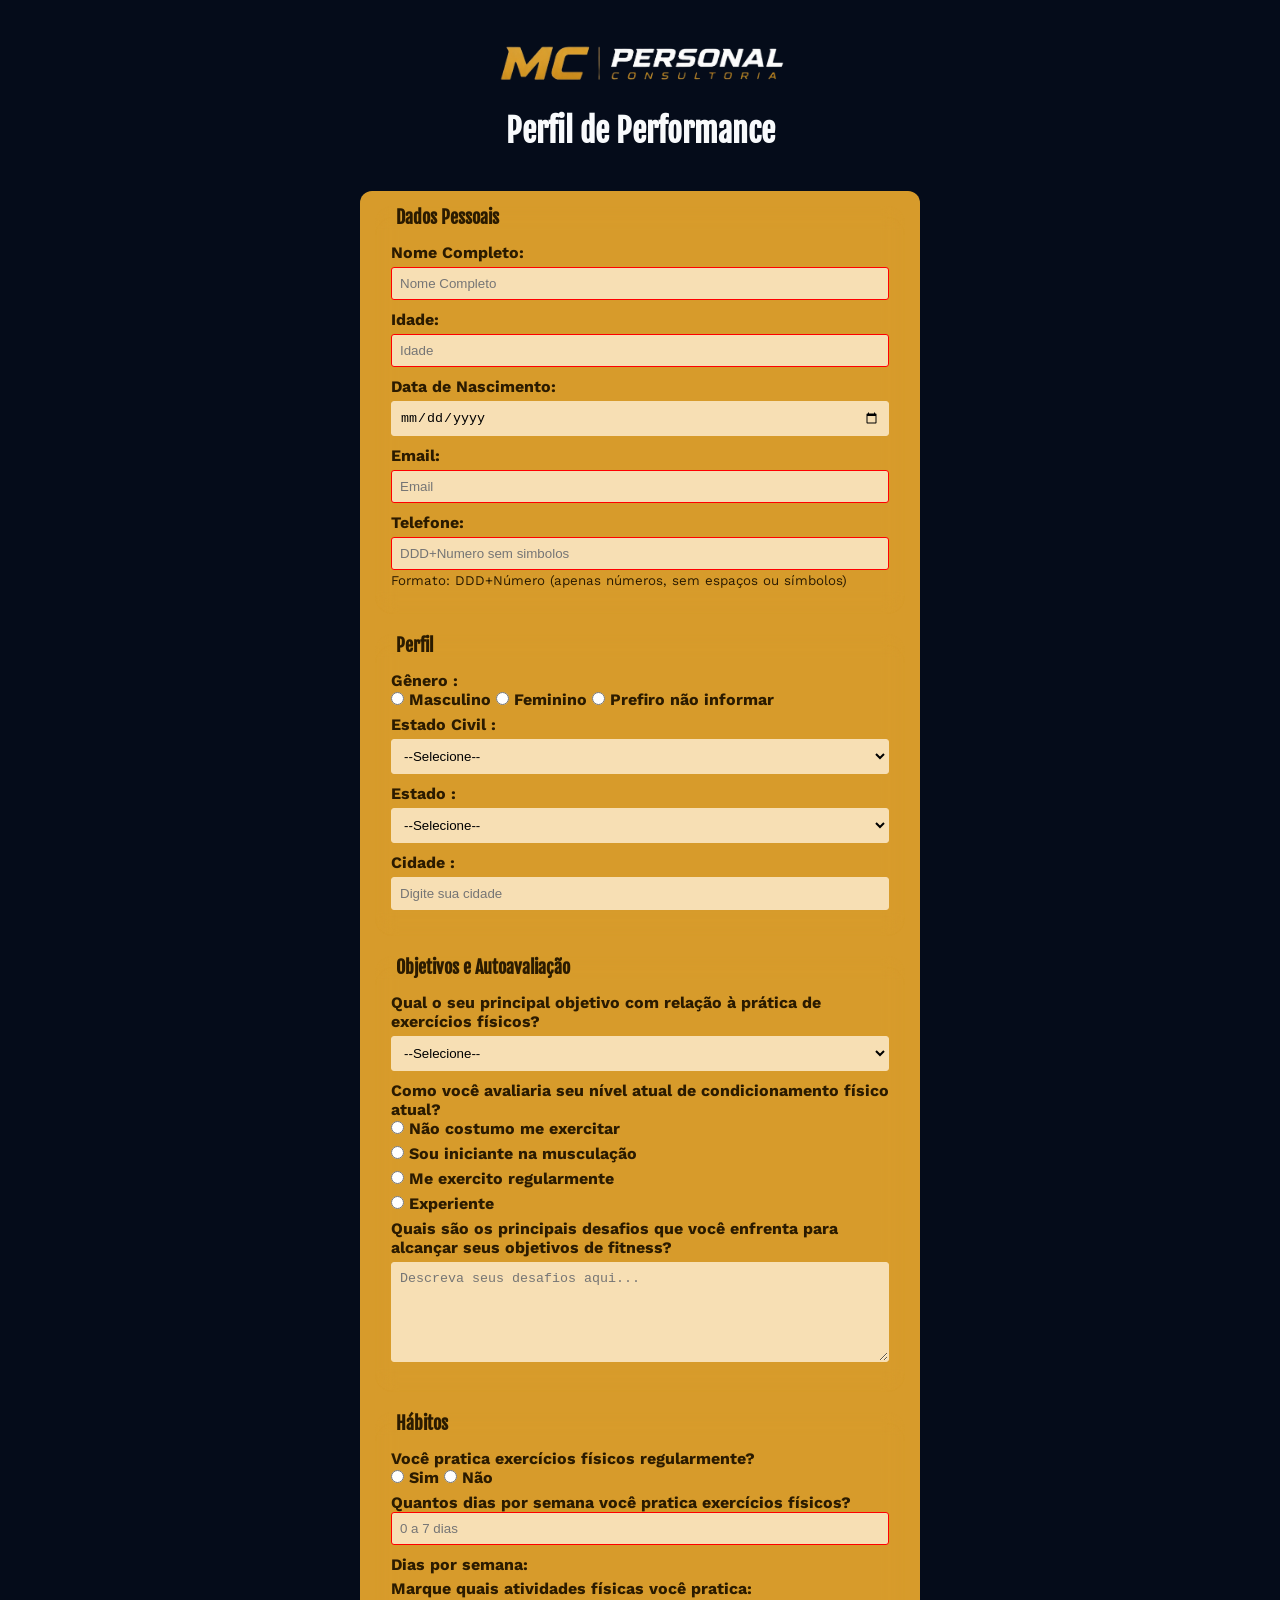
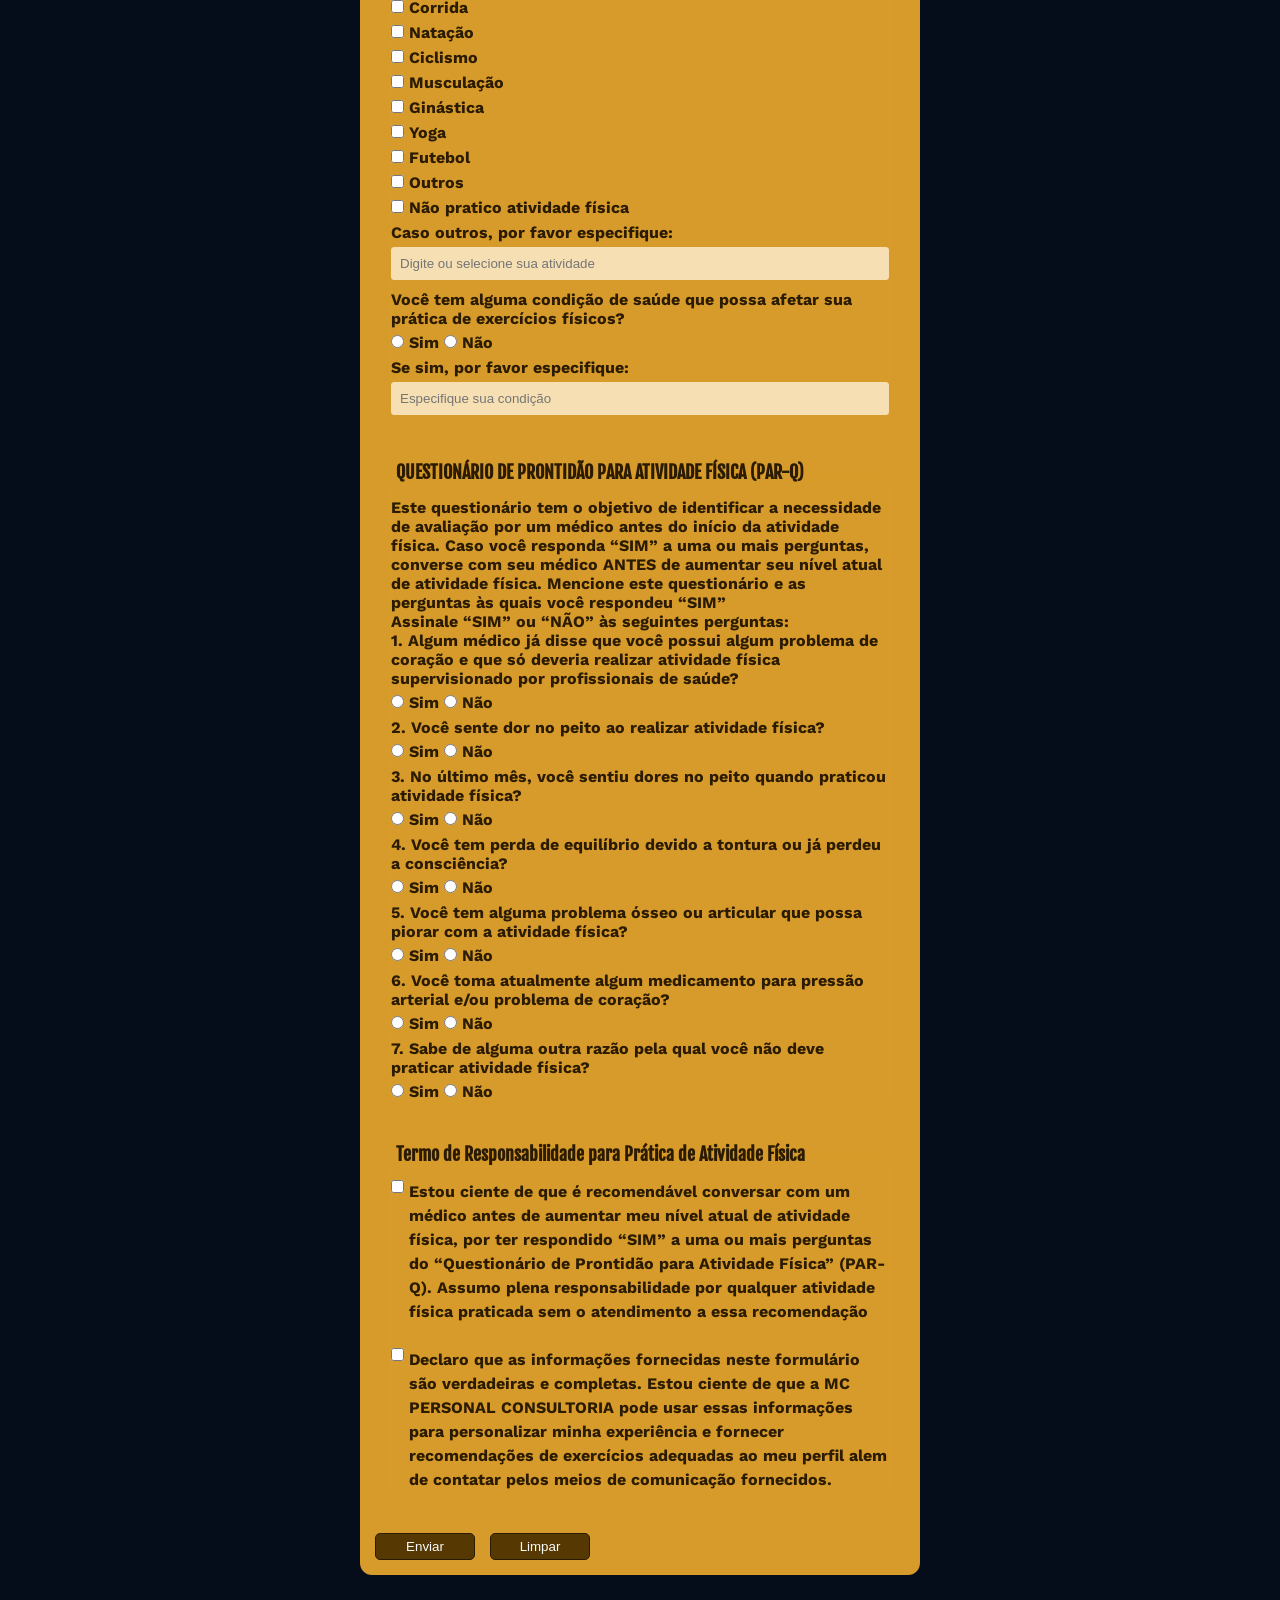
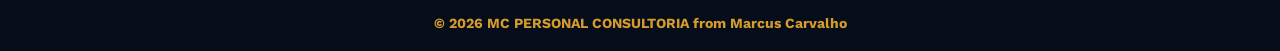
==== commit 2d6f2965: "corrige o success name" ====
--- a/form.html
+++ b/form.html
@@ -21,7 +21,7 @@
             <form action ="https://formsubmit.co/marcuscarvalho307@gmail.com" method = "POST"><!-- method get pega os dados e envia na URL. o methodo post envia os dados como um reader em requisição ao backend --><input type="hidden" name="_template" value="table">
                 <input type="hidden" name="_subject" value="Novo lead MC Personal">
                 <input type="hidden" name="_captcha" value="false">
-                <input type="hidden" name="_next" value="https://marcuscvl.github.io/Forms-de-pesquisa-mcpersonal/sucess.html">   
+                <input type="hidden" name="_next" value="https://marcuscvl.github.io/Forms-de-pesquisa-mcpersonal/success.html">   
                 <fieldset>
                     <legend>Dados Pessoais</legend>
                     <label for = "name">Nome Completo:</label>
